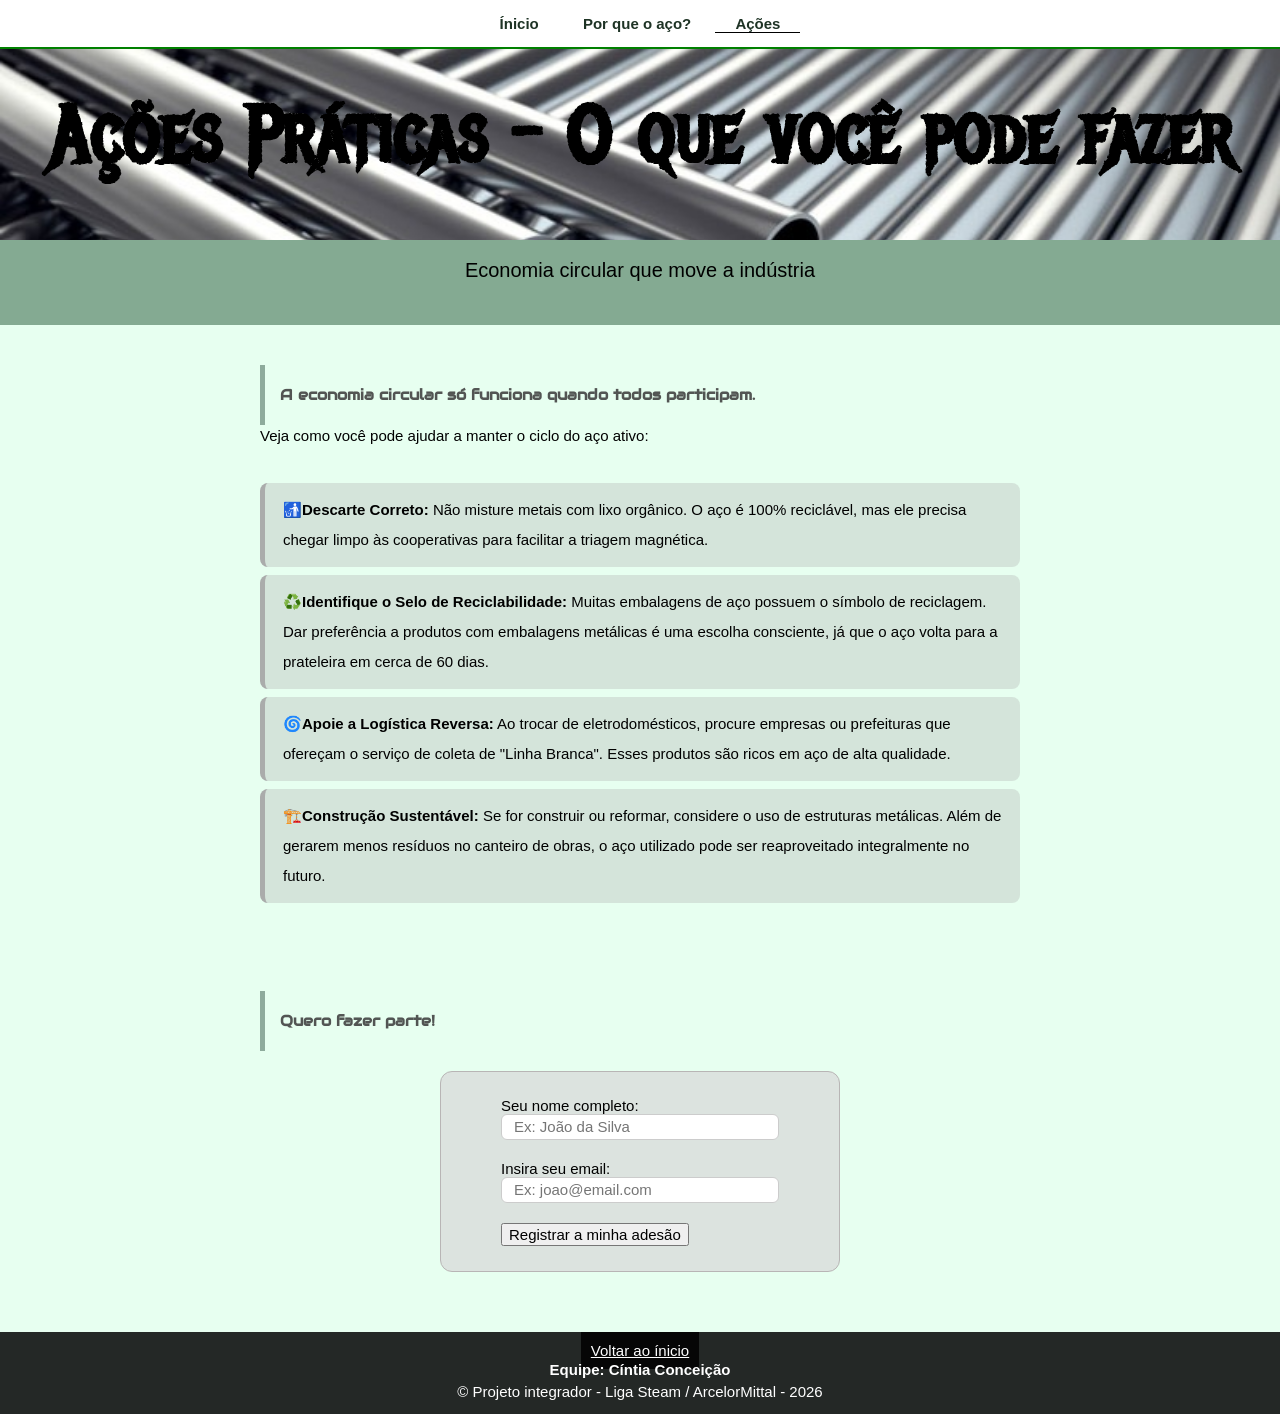
==== acoes.html @ e55227fb "Mudança local" ====
<!DOCTYPE html>
<html lang="pt-br">
<head>
    <meta charset="UTF-8">
    <meta name="viewport" content="width=device-width, initial-scale=1.0">
    <title>Aços e Sustentabilidade</title>
    <link rel="icon" type="image/png" href="./assets/img/logo.png">
    <link rel="stylesheet" href="./assets/css/style.css">
</head>
<body>
    <header>
        <nav class="menu-navegacao">
            <a href="./index.html">Ínicio</a>
            <a href="./porqueAco.html">Por que o aço?</a>
            <a href="./acoes.html" class="ativo">Ações</a>
        </nav>
        <div class="capa">
            <h1>Ações Práticas - O que você pode fazer</h1>
        </div>
        <p id="title">Economia circular que move a indústria</p>
    </header>

    <main>
        <section id="inicio">
            <h2>A economia circular só funciona quando todos participam.</h2>
            <p>Veja como você pode ajudar a manter o ciclo do aço ativo:</p>
            <div class="topicos" id="container-acoes">
                <ul>
                    <li><strong>🚮Descarte Correto:</strong> Não misture metais com lixo orgânico. O aço é 100% reciclável, mas ele precisa chegar limpo às cooperativas para facilitar a triagem magnética.</li>
                    <li><strong>♻️Identifique o Selo de Reciclabilidade:</strong> Muitas embalagens de aço possuem o símbolo de reciclagem. Dar preferência a produtos com embalagens metálicas é uma escolha consciente, já que o aço volta para a prateleira em cerca de 60 dias.</li>
                    <li><strong>🌀Apoie a Logística Reversa:</strong> Ao trocar de eletrodomésticos, procure empresas ou prefeituras que ofereçam o serviço de coleta de "Linha Branca". Esses produtos são ricos em aço de alta qualidade.</li>
                    <li><strong>🏗️Construção Sustentável:</strong> Se for construir ou reformar, considere o uso de estruturas metálicas. Além de gerarem menos resíduos no canteiro de obras, o aço utilizado pode ser reaproveitado integralmente no futuro.</li>
                </ul>
            </div>
        </section>

        <section>
            <div class="container-central">
                <h2>Quero fazer parte!</h2>
                <form class="forms" id="forms-adesao" action="">
                    <label for="nome">Seu nome completo:</label>
                    <input type="text" id="nome" name="nome" required placeholder="Ex: João da Silva">
                    
                    <label for="email">Insira seu email:</label>
                    <input type="text" id="email" name="email" required placeholder="Ex: joao@email.com">
                    
                    <button type="submit">Registrar a minha adesão</button>
                </form>
            </div>
        </section>
    </main>

    <footer class="rodape">
        <a href="#">Voltar ao ínicio</a>
        <p><strong>Equipe: Cíntia Conceição</strong></p>
        <p>&copy; Projeto integrador - Liga Steam / ArcelorMittal - 2026</p>
    </footer>
</body>
</html>
---- assets/css/style.css ----
@font-face {
    font-family: "Audiowide";
    src: url(../fonts/Audiowide/Audiowide-Regular.ttf) format("truetype");
    font-weight: normal;
}

@font-face {
    font-family: "MetalMania";
    src: url(../fonts/Metal_Mania/MetalMania-Regular.ttf) format("truetype");
    font-weight: normal;
}

* {
    margin: 0;
    box-sizing: border-box;
    font-size: 15px;
}

body {
    background-color: rgb(231, 255, 240);
    font-family: 'Segoe UI', Tahoma, Geneva, Verdana, sans-serif;
    display: flex;
    flex-direction: column;
    min-height: 100vh;
}

h1 {
    font-family: 'MetalMania';
    color: black;
    line-height: 1.7;
    -webkit-text-stroke: 0.01px white;
    font-size: 80px;
    margin: 0;
    padding-top: 30px;
    
}

.capa {
    width: 100%;
    height: 200px;
    background-image: url('../img/aco.jpg');
    background-repeat: no-repeat;
    background-size: cover;
    background-position: center;
}

#title {
    color: black;
    font-family: 'Segoe UI', Tahoma, Geneva, Verdana, sans-serif;
    font-size: 20px;
    padding-top: 15px;
}

header {
    background-color: rgba(71, 117, 87, 0.61);
    text-align: center;
    padding: 40px 0;

}

html {
    height: 100%;
}

main {
    flex: 1;
}

.menu-navegacao {
    background-color: white;
    padding: 15px;
    border-bottom: 2px solid green;
    position: fixed;
    top: 0;
    left: 0;
    width: 100vw;
    z-index: 100;
}

.menu-navegacao a {
    margin: 0;
    color:rgb(30, 51, 37);
    text-decoration: none;
    font-weight: bold;
    font-family: 'Segoe UI', Tahoma, Geneva, Verdana, sans-serif;
    transition: 0.9s;
    padding-left: 20px;
    padding-right: 20px;

}

.menu-navegacao a:hover, .ativo {
    border-bottom: 1px solid black;

}

section {
    padding: 40px 20px;
    max-width: 800px;
    margin: 0 auto;
}

#porque {
    background-color: white;
    max-width: 100%;
}

.container-central {
    max-width: 800px;
    margin: 0 auto;
}

h2 {
    font-family: 'Audiowide';
    color: rgb(82, 85, 83);
    line-height: 4;
    border-left: 5px solid rgba(117, 148, 132, 0.781);
    padding-left: 15px;
}

ul {
    list-style: none;
    padding: 0;
    margin-top: 15px;
}

li {
    background-color: rgba(170, 172, 171, 0.322);
    padding: 12px 18px;
    margin-bottom: 8px;
    border-radius: 8px;
    border-left: 5px solid rgb(170, 172, 171);
}

p {
   line-height: 1.5;
}

#inicio, #tipos, #porque, #vermais {
    padding: 40px 20px;
    max-width: 800px;
    margin: 0 auto;
}

.topicos {
    padding-top: 20px;
    line-height: 2;
}

footer, .rodape a{
    background-color: rgba(0, 0, 0, 0.842);
    color: white;
    padding-inline: 10px 10px;
    text-align: center;
    padding: 10px;
    cursor: default;
}

.botao {
    display: inline-block;
    background-color:rgb(154, 156, 155);
    color: black;
    padding: 15px 20px;
    border-radius: 30px;
    text-decoration: none;
    font-weight: bold;
    margin: 15px 0;
}

.topicos {
    display: grid;
}

.forms {
    max-width: 400px;
    margin: 20px auto;
    padding: 25px 60px;
    background-color: rgba(216, 216, 216, 0.719);
    border-radius: 12px;
    border: 1px solid #b8b5b5;
}

.forms input {
    width: 100%;
    padding: 12px;
    margin-bottom: 20px;
    border: 1px solid #ccc;
    border-radius: 6px;
    height: 15px;
}
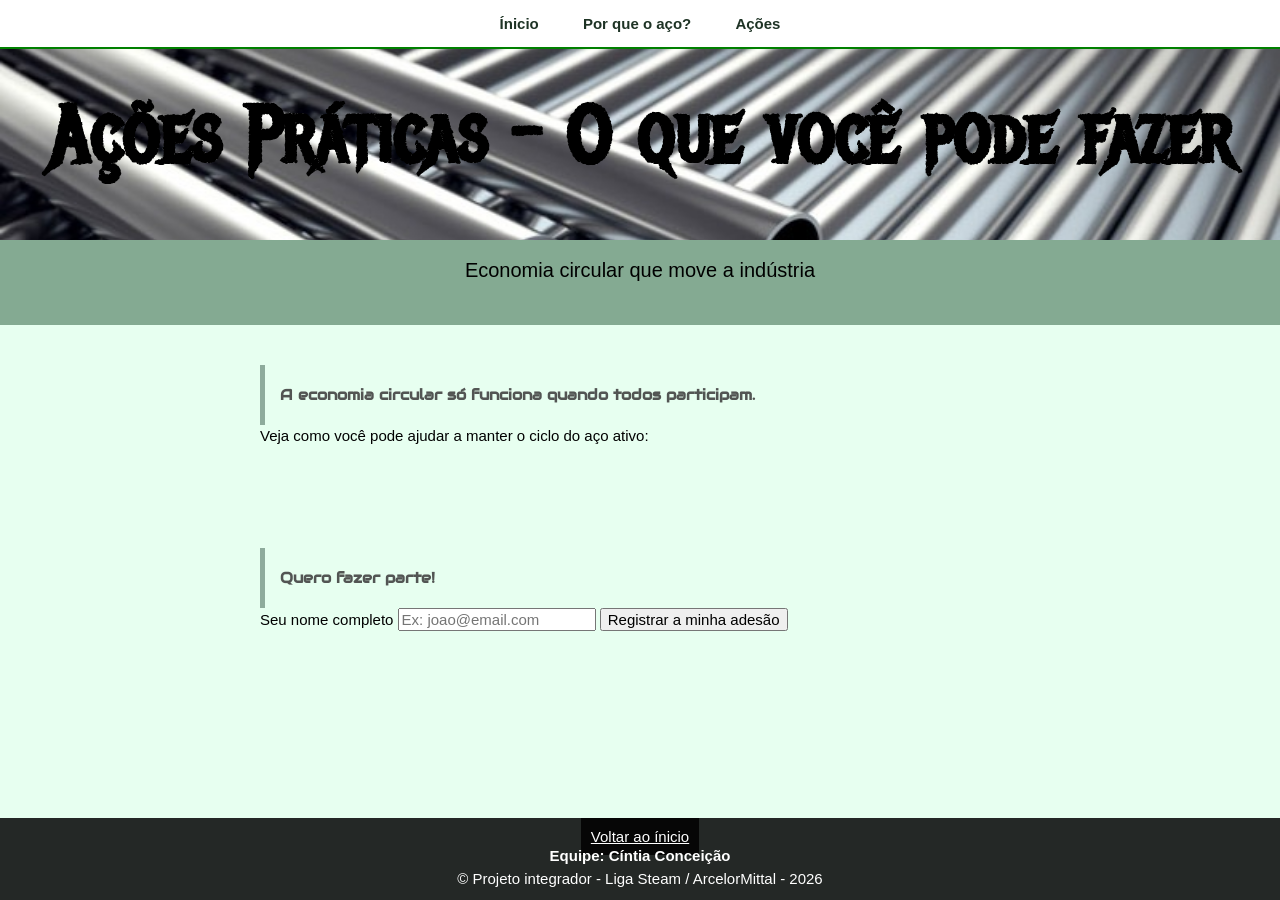
==== commit 3c4704e7: "atualizaçao" ====
--- a/acoes.html
+++ b/acoes.html
@@ -6,13 +6,14 @@
     <title>Aços e Sustentabilidade</title>
     <link rel="icon" type="image/png" href="./assets/img/logo.png">
     <link rel="stylesheet" href="./assets/css/style.css">
+    <script src="./assets/js/script.js" defer></script>
 </head>
 <body>
     <header>
         <nav class="menu-navegacao">
             <a href="./index.html">Ínicio</a>
             <a href="./porqueAco.html">Por que o aço?</a>
-            <a href="./acoes.html" class="ativo">Ações</a>
+            <a href="./acoes.html">Ações</a>
         </nav>
         <div class="capa">
             <h1>Ações Práticas - O que você pode fazer</h1>
@@ -21,29 +22,25 @@
     </header>
 
     <main>
-        <section id="inicio">
+        <section>
             <h2>A economia circular só funciona quando todos participam.</h2>
             <p>Veja como você pode ajudar a manter o ciclo do aço ativo:</p>
-            <div class="topicos" id="container-acoes">
-                <ul>
+            <div class="topicos">
+                <!-- <ul>
                     <li><strong>🚮Descarte Correto:</strong> Não misture metais com lixo orgânico. O aço é 100% reciclável, mas ele precisa chegar limpo às cooperativas para facilitar a triagem magnética.</li>
                     <li><strong>♻️Identifique o Selo de Reciclabilidade:</strong> Muitas embalagens de aço possuem o símbolo de reciclagem. Dar preferência a produtos com embalagens metálicas é uma escolha consciente, já que o aço volta para a prateleira em cerca de 60 dias.</li>
                     <li><strong>🌀Apoie a Logística Reversa:</strong> Ao trocar de eletrodomésticos, procure empresas ou prefeituras que ofereçam o serviço de coleta de "Linha Branca". Esses produtos são ricos em aço de alta qualidade.</li>
                     <li><strong>🏗️Construção Sustentável:</strong> Se for construir ou reformar, considere o uso de estruturas metálicas. Além de gerarem menos resíduos no canteiro de obras, o aço utilizado pode ser reaproveitado integralmente no futuro.</li>
-                </ul>
+                </ul> -->
             </div>
         </section>
 
         <section>
-            <div class="container-central">
+            <div>
                 <h2>Quero fazer parte!</h2>
-                <form class="forms" id="forms-adesao" action="">
-                    <label for="nome">Seu nome completo:</label>
-                    <input type="text" id="nome" name="nome" required placeholder="Ex: João da Silva">
-                    
-                    <label for="email">Insira seu email:</label>
-                    <input type="text" id="email" name="email" required placeholder="Ex: joao@email.com">
-                    
+                <form action="">
+                    <label for="nome">Seu nome completo</label>
+                    <input type="text" id="nome" name="nome" required placeholder="Ex: joao@email.com">
                     <button type="submit">Registrar a minha adesão</button>
                 </form>
             </div>
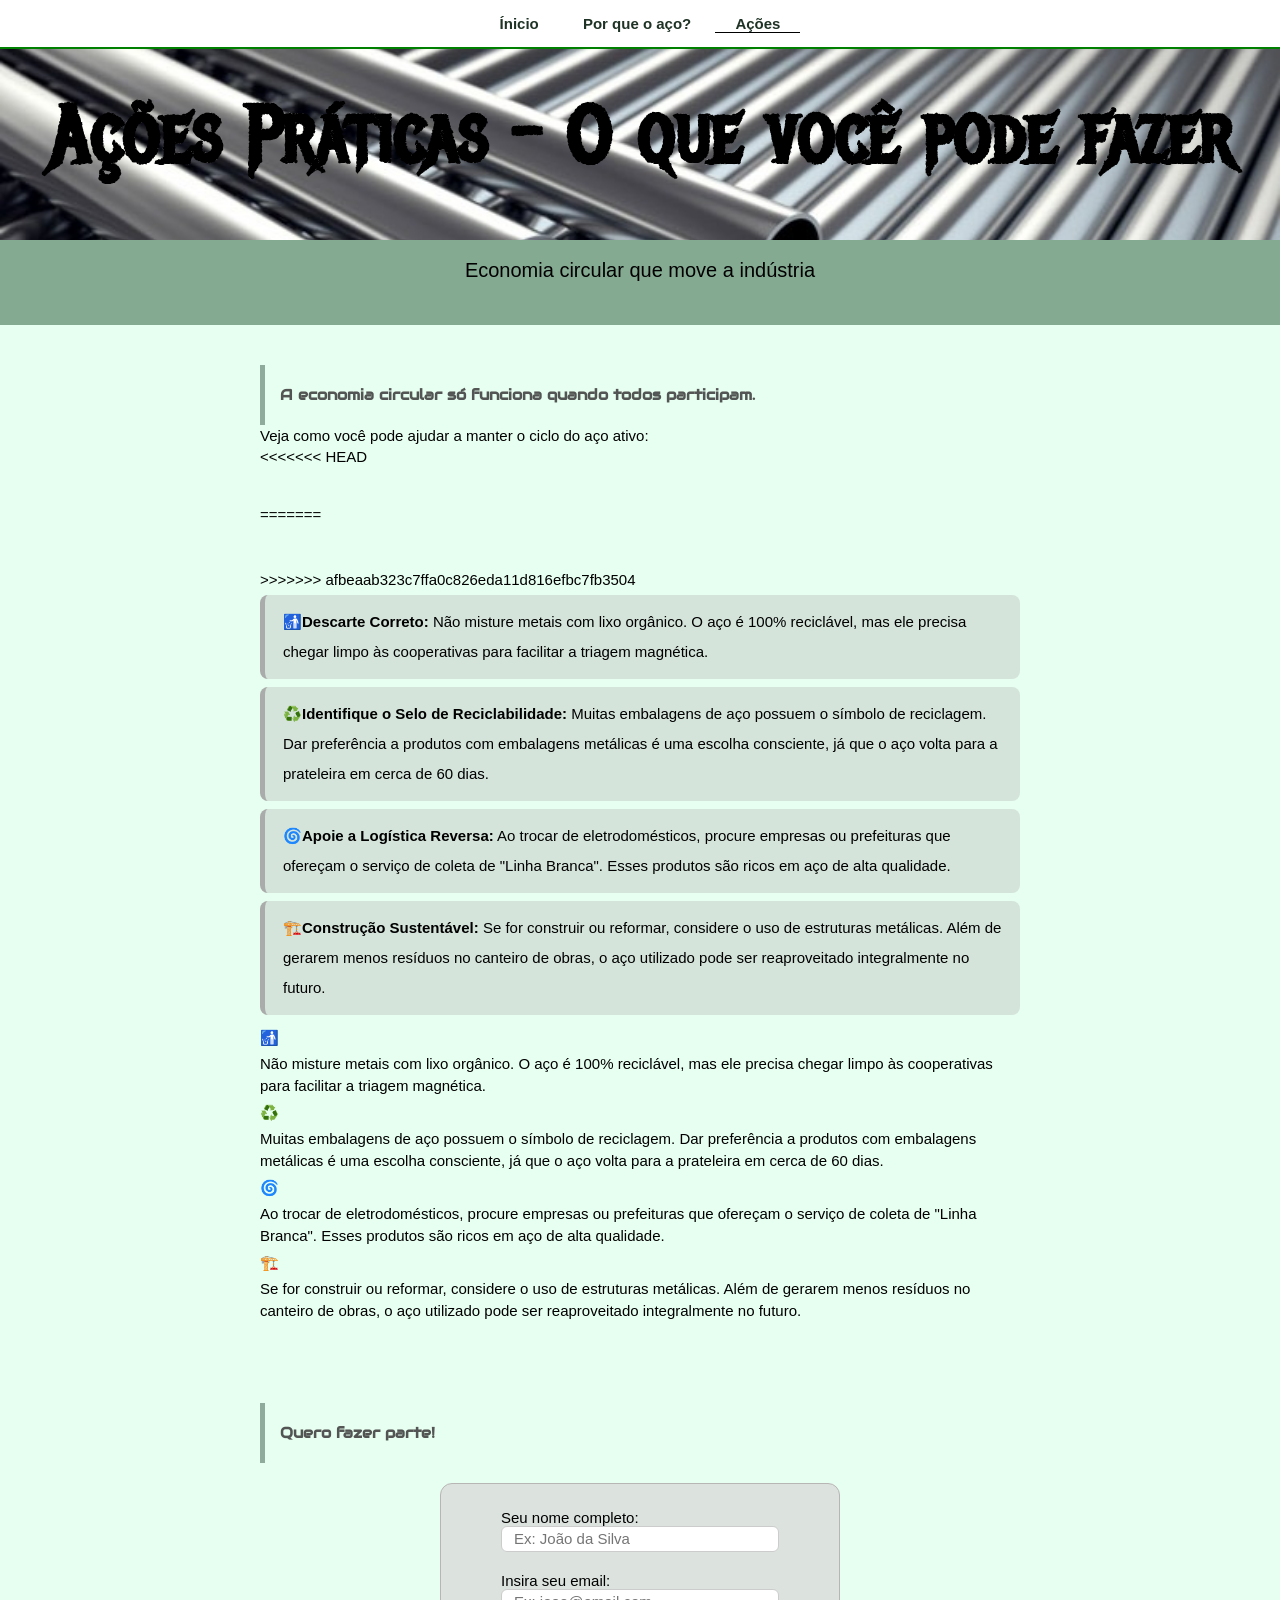
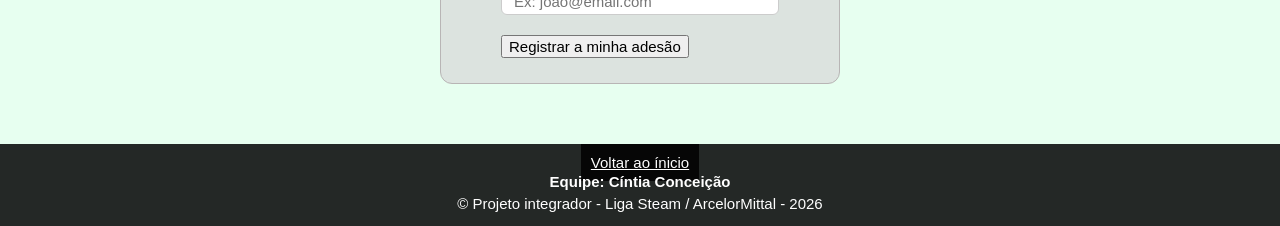
==== commit 3e2344ee: "correção merge" ====
--- a/acoes.html
+++ b/acoes.html
@@ -13,7 +13,7 @@
         <nav class="menu-navegacao">
             <a href="./index.html">Ínicio</a>
             <a href="./porqueAco.html">Por que o aço?</a>
-            <a href="./acoes.html">Ações</a>
+            <a href="./acoes.html" class="ativo">Ações</a>
         </nav>
         <div class="capa">
             <h1>Ações Práticas - O que você pode fazer</h1>
@@ -22,25 +22,34 @@
     </header>
 
     <main>
-        <section>
+        <section id="inicio">
             <h2>A economia circular só funciona quando todos participam.</h2>
             <p>Veja como você pode ajudar a manter o ciclo do aço ativo:</p>
+<<<<<<< HEAD
             <div class="topicos">
-                <!-- <ul>
+                <ul>
+=======
+            <div class="topicos" id="container-acoes">
+                <ul>
+>>>>>>> afbeaab323c7ffa0c826eda11d816efbc7fb3504
                     <li><strong>🚮Descarte Correto:</strong> Não misture metais com lixo orgânico. O aço é 100% reciclável, mas ele precisa chegar limpo às cooperativas para facilitar a triagem magnética.</li>
                     <li><strong>♻️Identifique o Selo de Reciclabilidade:</strong> Muitas embalagens de aço possuem o símbolo de reciclagem. Dar preferência a produtos com embalagens metálicas é uma escolha consciente, já que o aço volta para a prateleira em cerca de 60 dias.</li>
                     <li><strong>🌀Apoie a Logística Reversa:</strong> Ao trocar de eletrodomésticos, procure empresas ou prefeituras que ofereçam o serviço de coleta de "Linha Branca". Esses produtos são ricos em aço de alta qualidade.</li>
                     <li><strong>🏗️Construção Sustentável:</strong> Se for construir ou reformar, considere o uso de estruturas metálicas. Além de gerarem menos resíduos no canteiro de obras, o aço utilizado pode ser reaproveitado integralmente no futuro.</li>
-                </ul> -->
+                </ul>
             </div>
         </section>
 
         <section>
-            <div>
+            <div class="container-central">
                 <h2>Quero fazer parte!</h2>
-                <form action="">
-                    <label for="nome">Seu nome completo</label>
-                    <input type="text" id="nome" name="nome" required placeholder="Ex: joao@email.com">
+                <form class="forms" id="forms-adesao" action="">
+                    <label for="nome">Seu nome completo:</label>
+                    <input type="text" id="nome" name="nome" required placeholder="Ex: João da Silva">
+                    
+                    <label for="email">Insira seu email:</label>
+                    <input type="text" id="email" name="email" required placeholder="Ex: joao@email.com">
+                    
                     <button type="submit">Registrar a minha adesão</button>
                 </form>
             </div>
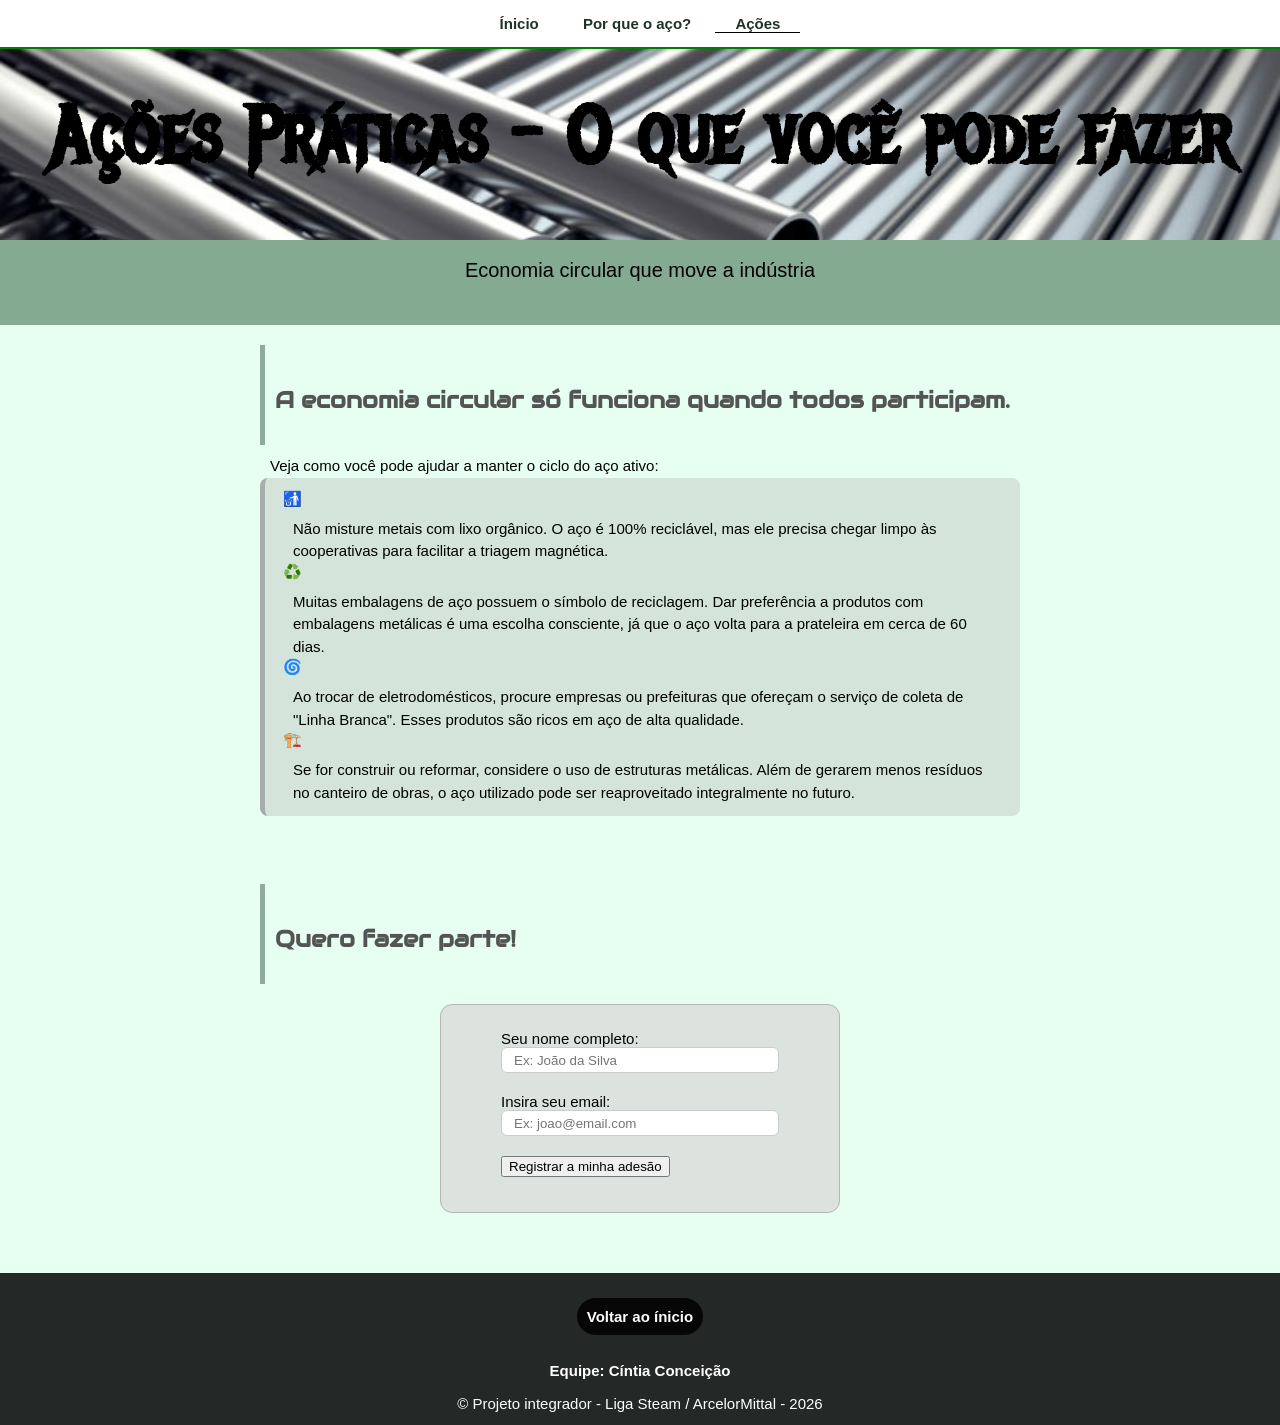
==== commit d5444c02: "style: estilizandopagina açoes" ====
--- a/acoes.html
+++ b/acoes.html
@@ -25,25 +25,15 @@
         <section id="inicio">
             <h2>A economia circular só funciona quando todos participam.</h2>
             <p>Veja como você pode ajudar a manter o ciclo do aço ativo:</p>
-<<<<<<< HEAD
-            <div class="topicos">
-                <ul>
-=======
-            <div class="topicos" id="container-acoes">
-                <ul>
->>>>>>> afbeaab323c7ffa0c826eda11d816efbc7fb3504
-                    <li><strong>🚮Descarte Correto:</strong> Não misture metais com lixo orgânico. O aço é 100% reciclável, mas ele precisa chegar limpo às cooperativas para facilitar a triagem magnética.</li>
-                    <li><strong>♻️Identifique o Selo de Reciclabilidade:</strong> Muitas embalagens de aço possuem o símbolo de reciclagem. Dar preferência a produtos com embalagens metálicas é uma escolha consciente, já que o aço volta para a prateleira em cerca de 60 dias.</li>
-                    <li><strong>🌀Apoie a Logística Reversa:</strong> Ao trocar de eletrodomésticos, procure empresas ou prefeituras que ofereçam o serviço de coleta de "Linha Branca". Esses produtos são ricos em aço de alta qualidade.</li>
-                    <li><strong>🏗️Construção Sustentável:</strong> Se for construir ou reformar, considere o uso de estruturas metálicas. Além de gerarem menos resíduos no canteiro de obras, o aço utilizado pode ser reaproveitado integralmente no futuro.</li>
-                </ul>
+
+            <div id="container-acoes">
             </div>
         </section>
 
         <section>
             <div class="container-central">
                 <h2>Quero fazer parte!</h2>
-                <form class="forms" id="forms-adesao" action="">
+                <form class="forms" id="forms-adesao" action="" novalidate>
                     <label for="nome">Seu nome completo:</label>
                     <input type="text" id="nome" name="nome" required placeholder="Ex: João da Silva">
                     
@@ -51,13 +41,14 @@
                     <input type="text" id="email" name="email" required placeholder="Ex: joao@email.com">
                     
                     <button type="submit">Registrar a minha adesão</button>
+                    <p class="mesnsagem-retorno" id="mensagem-retorno"></p>
                 </form>
             </div>
         </section>
     </main>
 
     <footer class="rodape">
-        <a href="#">Voltar ao ínicio</a>
+        <a href="#" class="botao">Voltar ao ínicio</a>
         <p><strong>Equipe: Cíntia Conceição</strong></p>
         <p>&copy; Projeto integrador - Liga Steam / ArcelorMittal - 2026</p>
     </footer>
--- a/assets/css/style.css
+++ b/assets/css/style.css
@@ -13,7 +13,6 @@
 * {
     margin: 0;
     box-sizing: border-box;
-    font-size: 15px;
 }
 
 body {
@@ -22,6 +21,7 @@
     display: flex;
     flex-direction: column;
     min-height: 100vh;
+    font-size: 15px;
 }
 
 h1 {
@@ -86,6 +86,7 @@
     transition: 0.9s;
     padding-left: 20px;
     padding-right: 20px;
+    font-size: (1.2rem, 4vw, 3rem);
 
 }
 
@@ -116,6 +117,8 @@
     line-height: 4;
     border-left: 5px solid rgba(117, 148, 132, 0.781);
     padding-left: 15px;
+    padding-top: 10px;
+    padding-inline: 10px;
 }
 
 ul {
@@ -134,10 +137,12 @@
 
 p {
    line-height: 1.5;
+   padding-top: 10px;
+   padding-inline: 10px;
 }
 
 #inicio, #tipos, #porque, #vermais {
-    padding: 40px 20px;
+    padding: 20px 20px;
     max-width: 800px;
     margin: 0 auto;
 }
@@ -187,4 +192,12 @@
     border: 1px solid #ccc;
     border-radius: 6px;
     height: 15px;
+}
+
+#container-acoes {
+    background-color: rgba(170, 172, 171, 0.322);
+    padding: 12px 18px;
+    margin-bottom: 8px;
+    border-radius: 8px;
+    border-left: 5px solid rgb(170, 172, 171);
 }
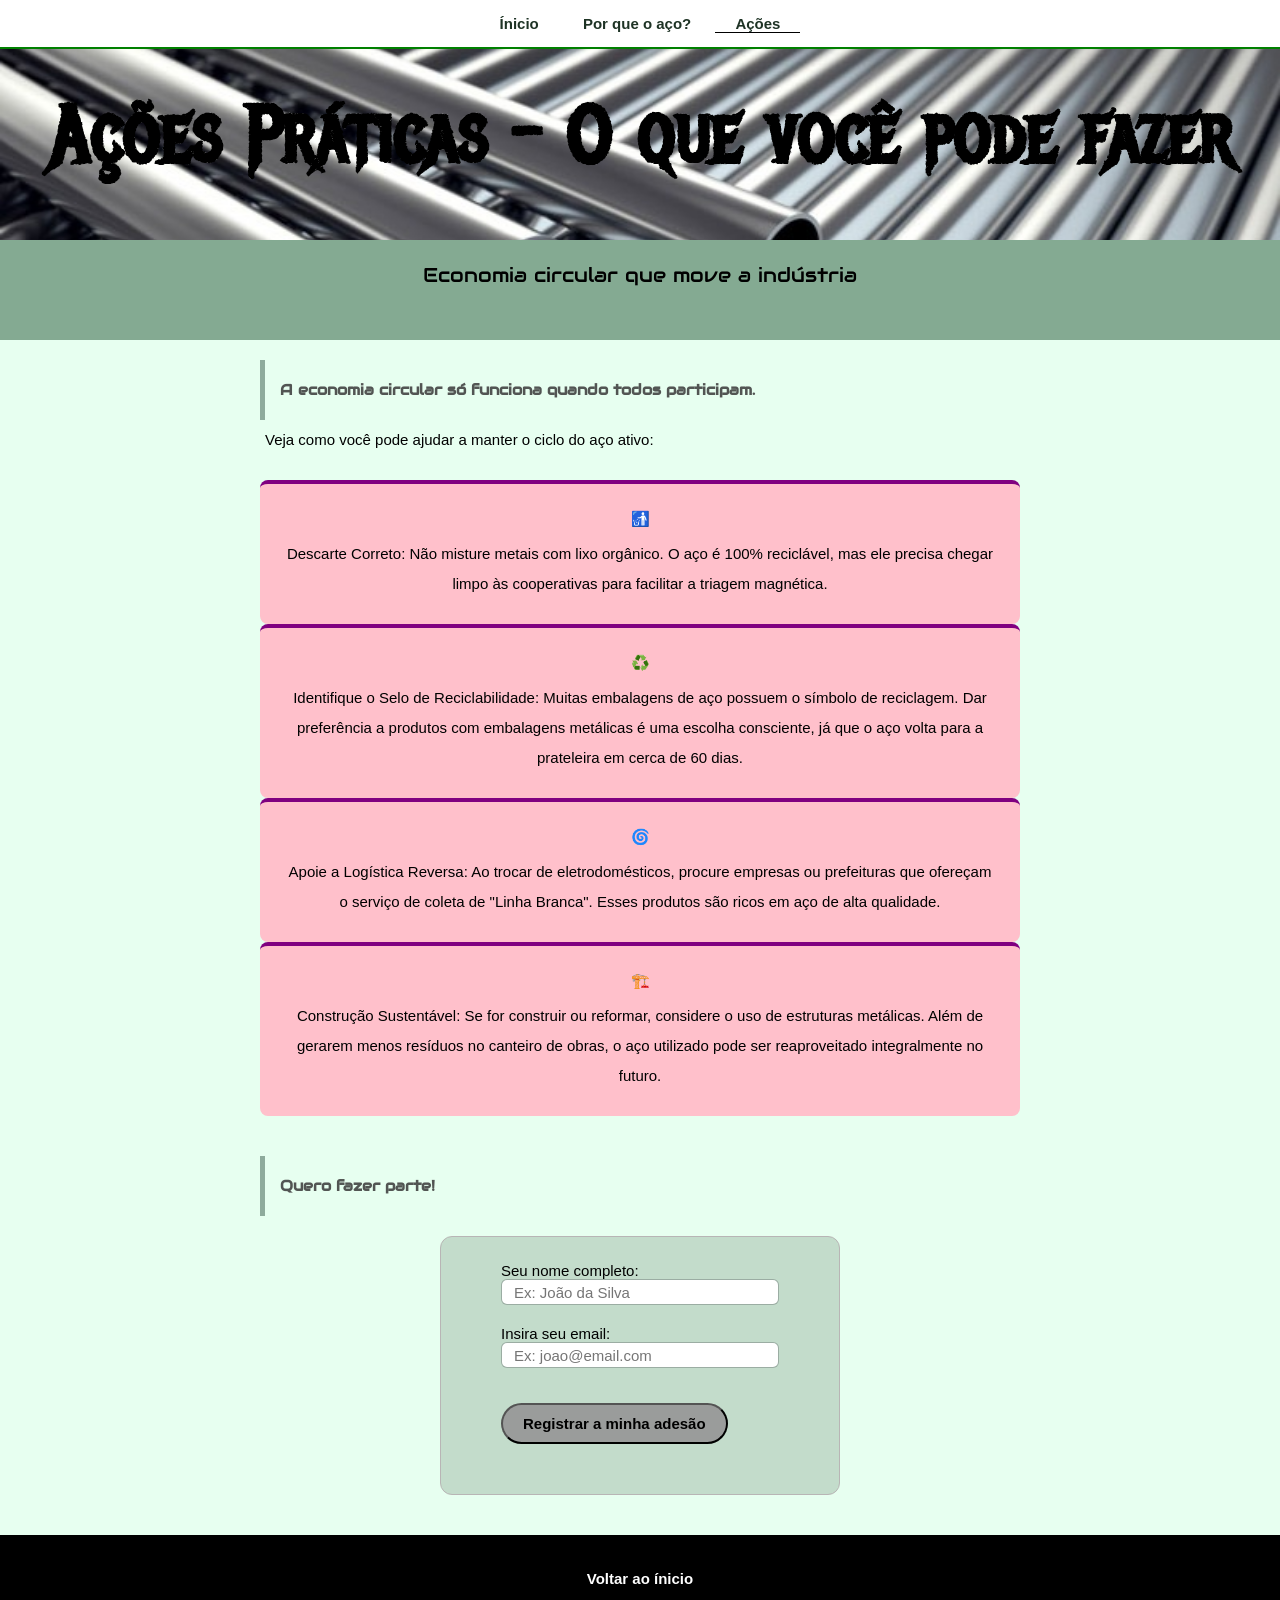
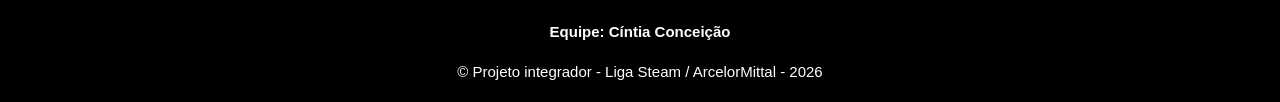
==== commit 19ba6305: "style: pages" ====
--- a/acoes.html
+++ b/acoes.html
@@ -22,26 +22,25 @@
     </header>
 
     <main>
-        <section id="inicio">
+        <section>
             <h2>A economia circular só funciona quando todos participam.</h2>
             <p>Veja como você pode ajudar a manter o ciclo do aço ativo:</p>
-
-            <div id="container-acoes">
+            <div class="topicos" id="container-acoes">
             </div>
         </section>
 
         <section>
             <div class="container-central">
                 <h2>Quero fazer parte!</h2>
-                <form class="forms" id="forms-adesao" action="" novalidate>
+                <form class="formulario" id="formulario-adesao" action="" novalidate>
                     <label for="nome">Seu nome completo:</label>
                     <input type="text" id="nome" name="nome" required placeholder="Ex: João da Silva">
                     
                     <label for="email">Insira seu email:</label>
                     <input type="text" id="email" name="email" required placeholder="Ex: joao@email.com">
                     
-                    <button type="submit">Registrar a minha adesão</button>
-                    <p class="mesnsagem-retorno" id="mensagem-retorno"></p>
+                    <button type="submit" class="botao">Registrar a minha adesão</button>
+                    <p class="mensagem-retorno" id="mensagem-retorno"></p>
                 </form>
             </div>
         </section>
--- a/assets/css/style.css
+++ b/assets/css/style.css
@@ -13,6 +13,7 @@
 * {
     margin: 0;
     box-sizing: border-box;
+    font-size: 15px;
 }
 
 body {
@@ -21,7 +22,6 @@
     display: flex;
     flex-direction: column;
     min-height: 100vh;
-    font-size: 15px;
 }
 
 h1 {
@@ -46,7 +46,7 @@
 
 #title {
     color: black;
-    font-family: 'Segoe UI', Tahoma, Geneva, Verdana, sans-serif;
+    font-family: 'Audiowide';
     font-size: 20px;
     padding-top: 15px;
 }
@@ -86,7 +86,6 @@
     transition: 0.9s;
     padding-left: 20px;
     padding-right: 20px;
-    font-size: (1.2rem, 4vw, 3rem);
 
 }
 
@@ -96,14 +95,14 @@
 }
 
 section {
-    padding: 40px 20px;
+    padding: 20px 20px;
     max-width: 800px;
     margin: 0 auto;
 }
 
-#porque {
+.blocoBranco {
     background-color: white;
-    max-width: 100%;
+    /* max-width: 100%; */
 }
 
 .container-central {
@@ -117,14 +116,13 @@
     line-height: 4;
     border-left: 5px solid rgba(117, 148, 132, 0.781);
     padding-left: 15px;
-    padding-top: 10px;
-    padding-inline: 10px;
 }
 
 ul {
     list-style: none;
-    padding: 0;
+    padding: 5px;
     margin-top: 15px;
+    
 }
 
 li {
@@ -136,24 +134,24 @@
 }
 
 p {
-   line-height: 1.5;
-   padding-top: 10px;
-   padding-inline: 10px;
-}
-
-#inicio, #tipos, #porque, #vermais {
+   line-height: 2;
+   padding: 5px;
+}
+
+/* #inicio, #tipos, #porque, #vermais {
     padding: 20px 20px;
     max-width: 800px;
     margin: 0 auto;
-}
+} */
 
 .topicos {
     padding-top: 20px;
     line-height: 2;
+    display: grid;
 }
 
 footer, .rodape a{
-    background-color: rgba(0, 0, 0, 0.842);
+    background-color: rgb(0, 0, 0);
     color: white;
     padding-inline: 10px 10px;
     text-align: center;
@@ -165,39 +163,40 @@
     display: inline-block;
     background-color:rgb(154, 156, 155);
     color: black;
-    padding: 15px 20px;
+    padding: 10px 20px;
     border-radius: 30px;
     text-decoration: none;
     font-weight: bold;
     margin: 15px 0;
 }
 
-.topicos {
-    display: grid;
-}
-
-.forms {
+.formulario {
     max-width: 400px;
     margin: 20px auto;
     padding: 25px 60px;
-    background-color: rgba(216, 216, 216, 0.719);
+    background-color: rgba(126, 156, 133, 0.349);
     border-radius: 12px;
     border: 1px solid #b8b5b5;
 }
 
-.forms input {
+.formulario input {
     width: 100%;
     padding: 12px;
     margin-bottom: 20px;
-    border: 1px solid #ccc;
+    border: 1px solid #81978bc9;
     border-radius: 6px;
     height: 15px;
 }
 
-#container-acoes {
-    background-color: rgba(170, 172, 171, 0.322);
-    padding: 12px 18px;
-    margin-bottom: 8px;
+.acao-item {
+    background-color: pink;
+    padding: 20px;
     border-radius: 8px;
-    border-left: 5px solid rgb(170, 172, 171);
+    border-top: 4px solid purple;
+    text-align: center;
+    transform: 0.9s;
+}
+
+.acao-item:hover {
+    transform: translateY(-5px);
 }
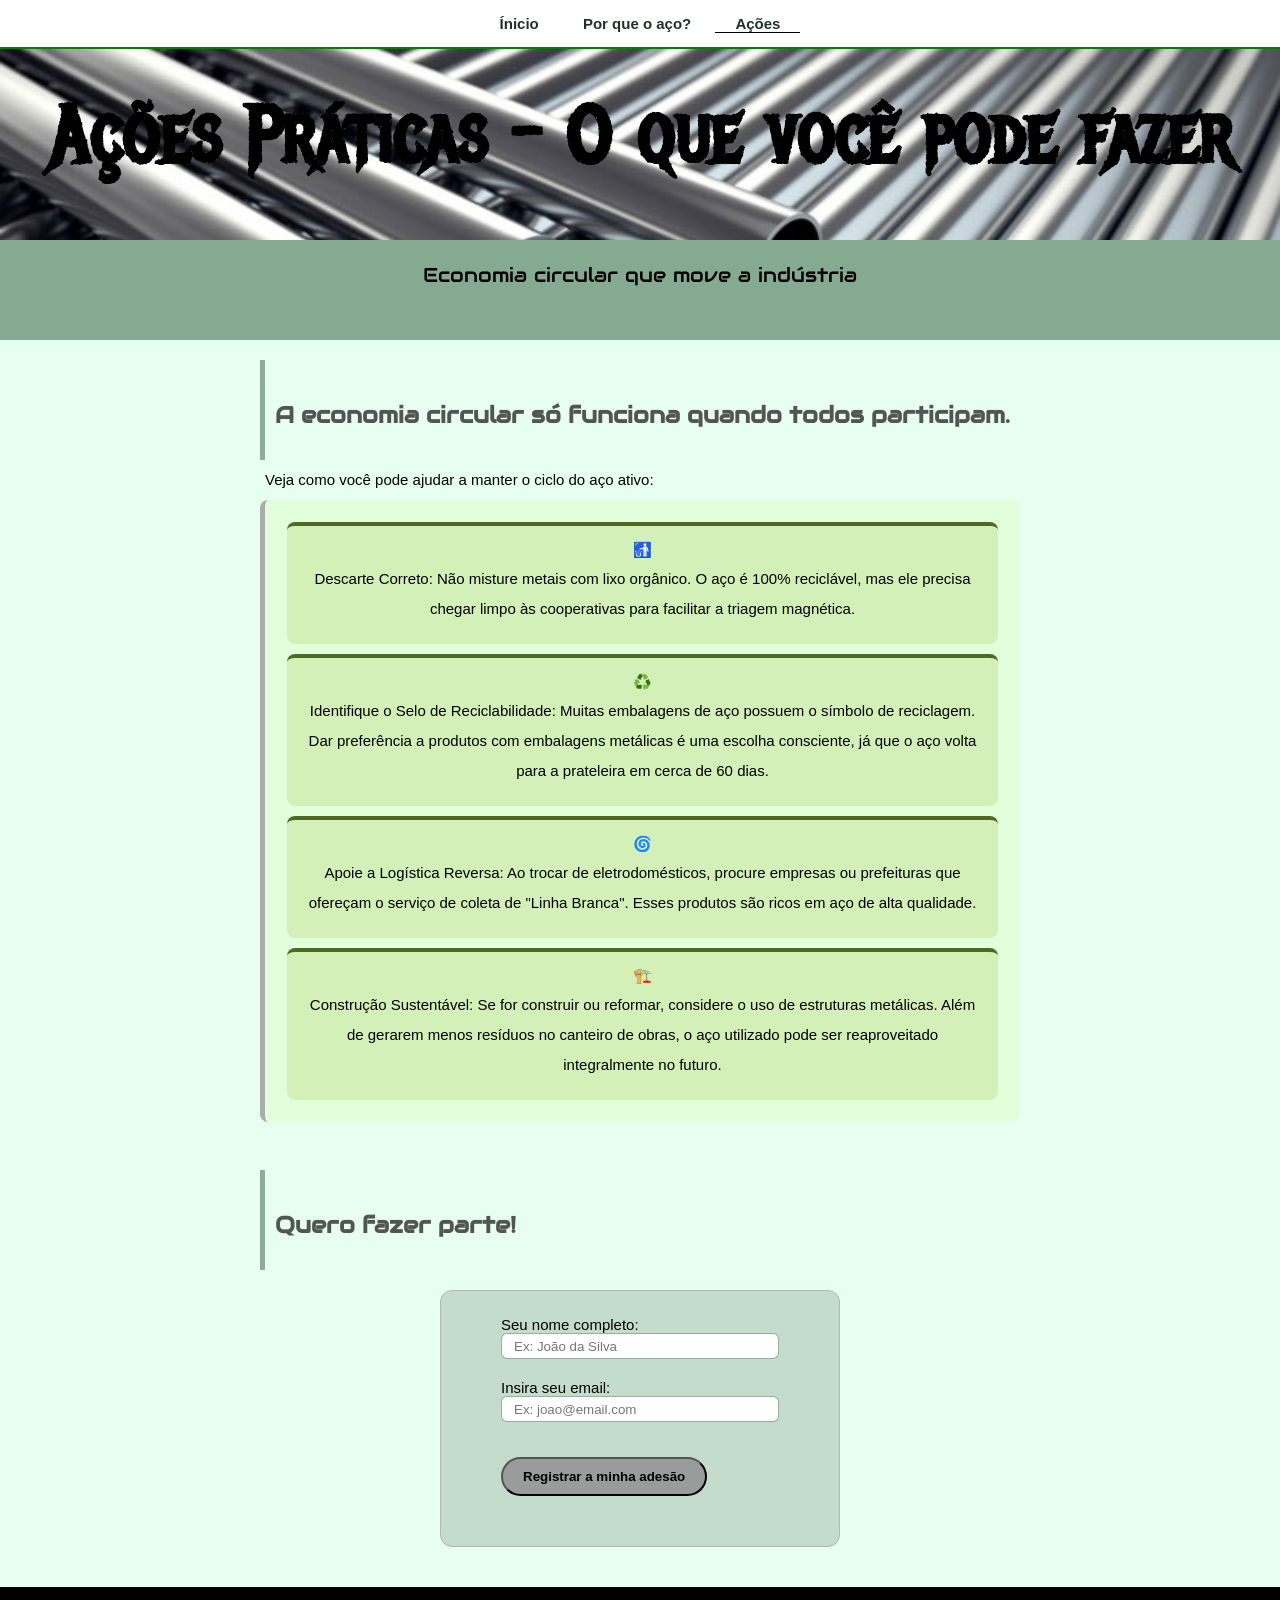
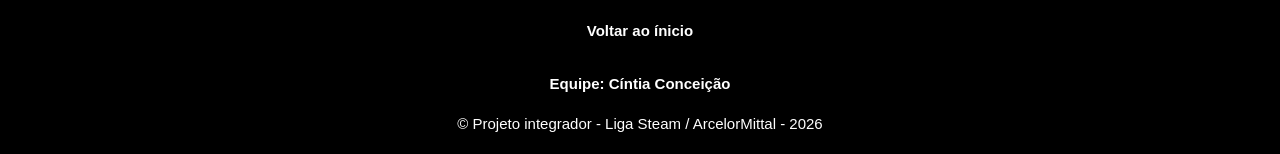
==== commit 304b6df8: "fix: resolver conflitos merge" ====
--- a/acoes.html
+++ b/acoes.html
@@ -25,22 +25,25 @@
         <section>
             <h2>A economia circular só funciona quando todos participam.</h2>
             <p>Veja como você pode ajudar a manter o ciclo do aço ativo:</p>
-            <div class="topicos" id="container-acoes">
+
+            <div id="container-acoes">
             </div>
         </section>
 
         <section>
             <div class="container-central">
                 <h2>Quero fazer parte!</h2>
-                <form class="formulario" id="formulario-adesao" action="" novalidate>
+                <form class="forms" id="forms-adesao" action="" novalidate>
+
                     <label for="nome">Seu nome completo:</label>
                     <input type="text" id="nome" name="nome" required placeholder="Ex: João da Silva">
                     
                     <label for="email">Insira seu email:</label>
                     <input type="text" id="email" name="email" required placeholder="Ex: joao@email.com">
-                    
+
                     <button type="submit" class="botao">Registrar a minha adesão</button>
-                    <p class="mensagem-retorno" id="mensagem-retorno"></p>
+                    <p class="mesnsagem-retorno" id="mensagem-retorno"></p>
+
                 </form>
             </div>
         </section>
--- a/assets/css/style.css
+++ b/assets/css/style.css
@@ -13,7 +13,6 @@
 * {
     margin: 0;
     box-sizing: border-box;
-    font-size: 15px;
 }
 
 body {
@@ -22,6 +21,7 @@
     display: flex;
     flex-direction: column;
     min-height: 100vh;
+    font-size: 15px;
 }
 
 h1 {
@@ -75,6 +75,7 @@
     left: 0;
     width: 100vw;
     z-index: 100;
+    opacity: 1;
 }
 
 .menu-navegacao a {
@@ -86,7 +87,7 @@
     transition: 0.9s;
     padding-left: 20px;
     padding-right: 20px;
-
+    font-size: (1.2rem, 4vw, 3rem);
 }
 
 .menu-navegacao a:hover, .ativo {
@@ -102,7 +103,7 @@
 
 .blocoBranco {
     background-color: white;
-    /* max-width: 100%; */
+    max-width: 100%;
 }
 
 .container-central {
@@ -116,6 +117,8 @@
     line-height: 4;
     border-left: 5px solid rgba(117, 148, 132, 0.781);
     padding-left: 15px;
+    padding-top: 10px;
+    padding-inline: 10px;
 }
 
 ul {
@@ -138,11 +141,11 @@
    padding: 5px;
 }
 
-/* #inicio, #tipos, #porque, #vermais {
+#inicio, #tipos, #porque, #vermais {
     padding: 20px 20px;
     max-width: 800px;
     margin: 0 auto;
-} */
+}
 
 .topicos {
     padding-top: 20px;
@@ -170,7 +173,7 @@
     margin: 15px 0;
 }
 
-.formulario {
+.forms {
     max-width: 400px;
     margin: 20px auto;
     padding: 25px 60px;
@@ -179,7 +182,7 @@
     border: 1px solid #b8b5b5;
 }
 
-.formulario input {
+.forms input {
     width: 100%;
     padding: 12px;
     margin-bottom: 20px;
@@ -189,14 +192,24 @@
 }
 
 .acao-item {
-    background-color: pink;
-    padding: 20px;
+    background-color: rgba(146, 177, 36, 0.192);
+    padding: 15px;
     border-radius: 8px;
-    border-top: 4px solid purple;
+    border-top: 4px solid rgb(80, 105, 32);
     text-align: center;
     transform: 0.9s;
+    margin: 10px;
 }
 
 .acao-item:hover {
     transform: translateY(-5px);
+}
+
+#container-acoes {
+    background-color: rgba(195, 252, 89, 0.13);;
+    padding: 12px;
+    margin-bottom: 8px;
+    border-radius: 8px;
+    border-left: 5px solid rgb(170, 172, 171);
+    max-width: 100%;
 }
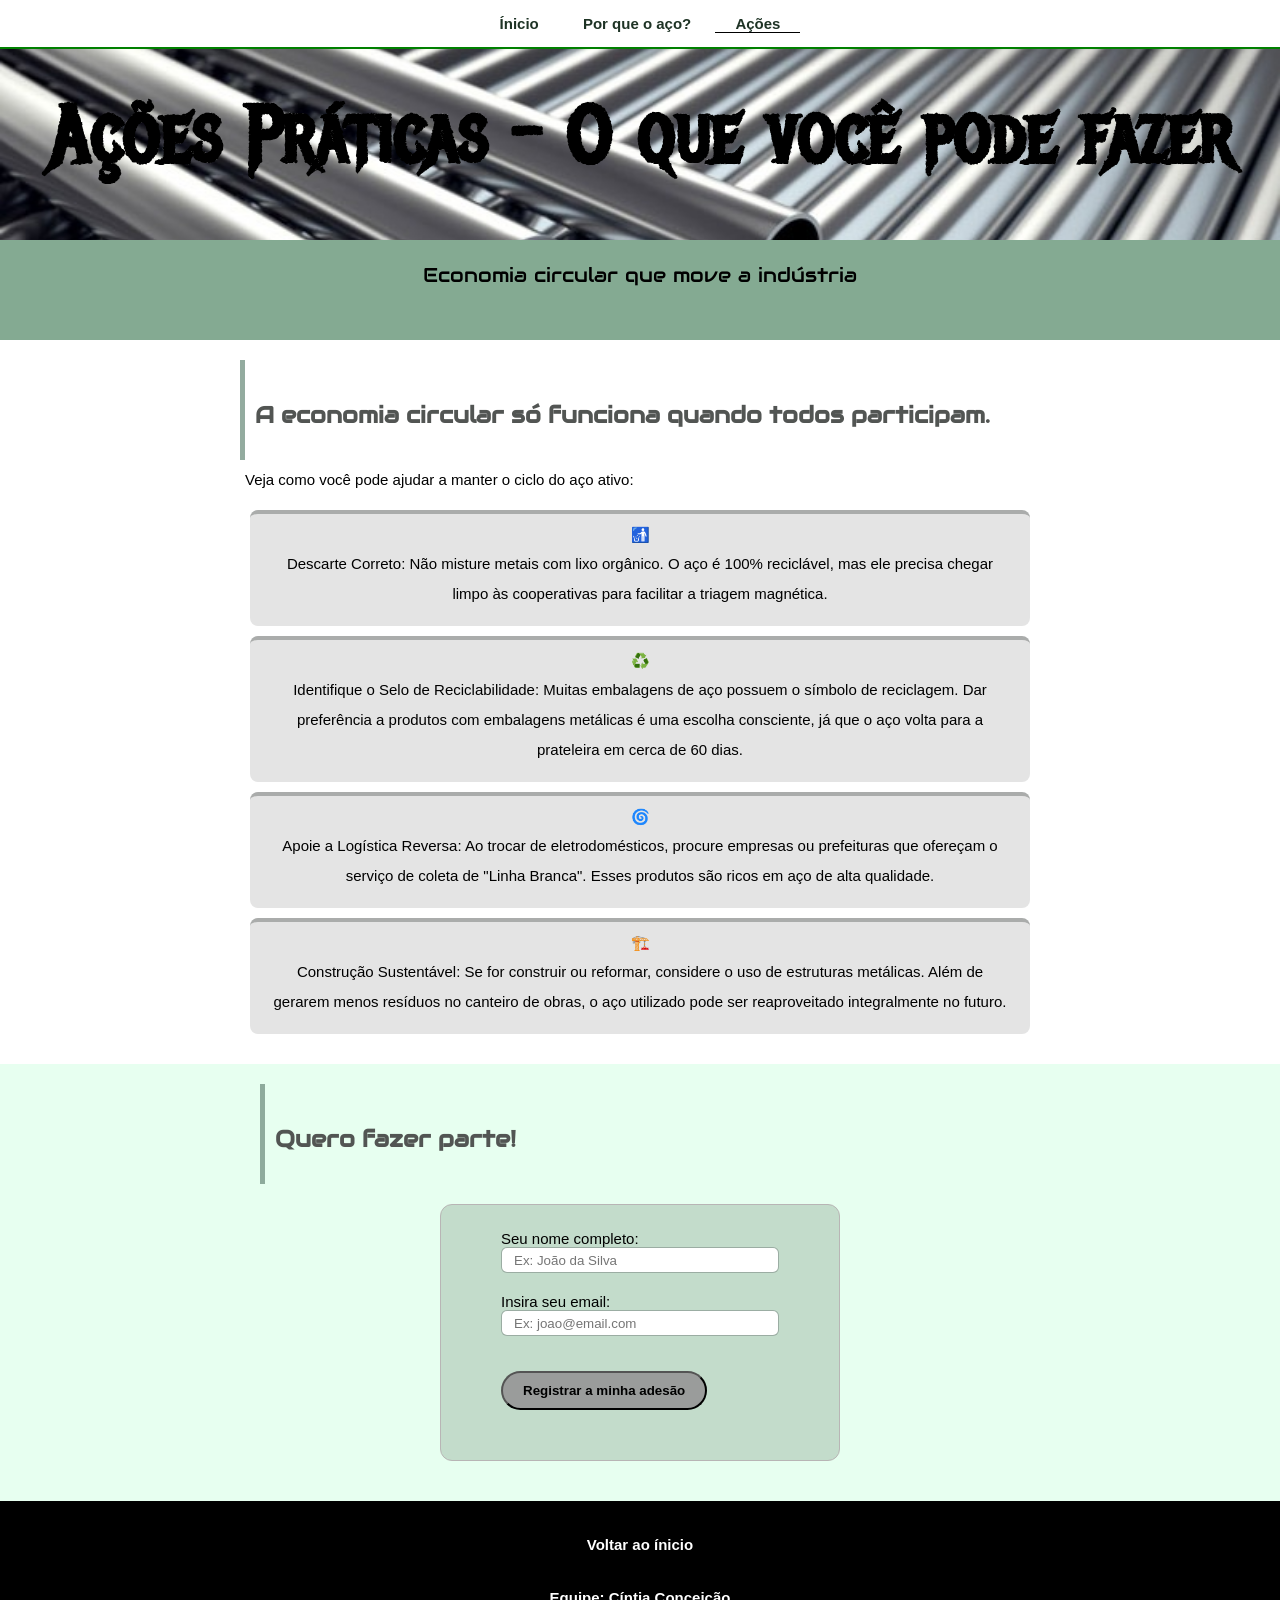
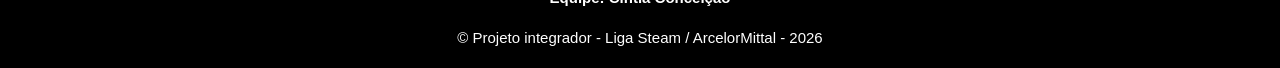
==== commit 92024c44: "versão 1" ====
--- a/acoes.html
+++ b/acoes.html
@@ -22,11 +22,12 @@
     </header>
 
     <main>
-        <section>
-            <h2>A economia circular só funciona quando todos participam.</h2>
-            <p>Veja como você pode ajudar a manter o ciclo do aço ativo:</p>
-
-            <div id="container-acoes">
+        <section class="blocoBranco">
+            <div class="container-central">
+                <h2>A economia circular só funciona quando todos participam.</h2>
+                <p>Veja como você pode ajudar a manter o ciclo do aço ativo:</p>
+                <div id="container-acoes">
+                </div>
             </div>
         </section>
 
--- a/assets/css/style.css
+++ b/assets/css/style.css
@@ -121,19 +121,24 @@
     padding-inline: 10px;
 }
 
+h3 {
+    padding: 15px;
+}
+
 ul {
     list-style: none;
     padding: 5px;
     margin-top: 15px;
-    
+    text-align: center;
 }
 
 li {
     background-color: rgba(170, 172, 171, 0.322);
     padding: 12px 18px;
-    margin-bottom: 8px;
+    margin-bottom: 10px;
     border-radius: 8px;
     border-left: 5px solid rgb(170, 172, 171);
+    text-align: left;
 }
 
 p {
@@ -171,6 +176,17 @@
     text-decoration: none;
     font-weight: bold;
     margin: 15px 0;
+}
+
+.botton {
+    display: inline-block;
+    background-color:rgba(161, 207, 184, 0);
+    color: black;
+    padding: 5px;
+    border-radius: 30px;
+    text-decoration: none;
+    font-weight: bold;
+    margin-bottom: 20px;
 }
 
 .forms {
@@ -192,10 +208,10 @@
 }
 
 .acao-item {
-    background-color: rgba(146, 177, 36, 0.192);
-    padding: 15px;
+    background-color: rgba(170, 172, 171, 0.322);
+    padding: 12px 18px;
     border-radius: 8px;
-    border-top: 4px solid rgb(80, 105, 32);
+    border-top: 4px solid rgb(170, 172, 171);
     text-align: center;
     transform: 0.9s;
     margin: 10px;
@@ -205,11 +221,26 @@
     transform: translateY(-5px);
 }
 
-#container-acoes {
-    background-color: rgba(195, 252, 89, 0.13);;
-    padding: 12px;
-    margin-bottom: 8px;
-    border-radius: 8px;
-    border-left: 5px solid rgb(170, 172, 171);
-    max-width: 100%;
-}+.card{
+    width: 500px;
+    background-color: rgba(37, 116, 54, 0.137);
+    border-radius: 15px;
+    padding: 5px;
+    text-align: center;
+    box-shadow:0 0 10px rgba(120, 185, 166, 0.103);
+}
+
+.card img {
+    width: 100%;
+    border-radius: 3px;
+    
+}
+
+.img {
+    display: block;
+    margin-left: auto;
+    margin-right: auto;
+    width: 100%;
+    border-radius: 30px;
+    box-shadow: 4px 6px 8px rgba(73, 131, 90, 0.63);
+}
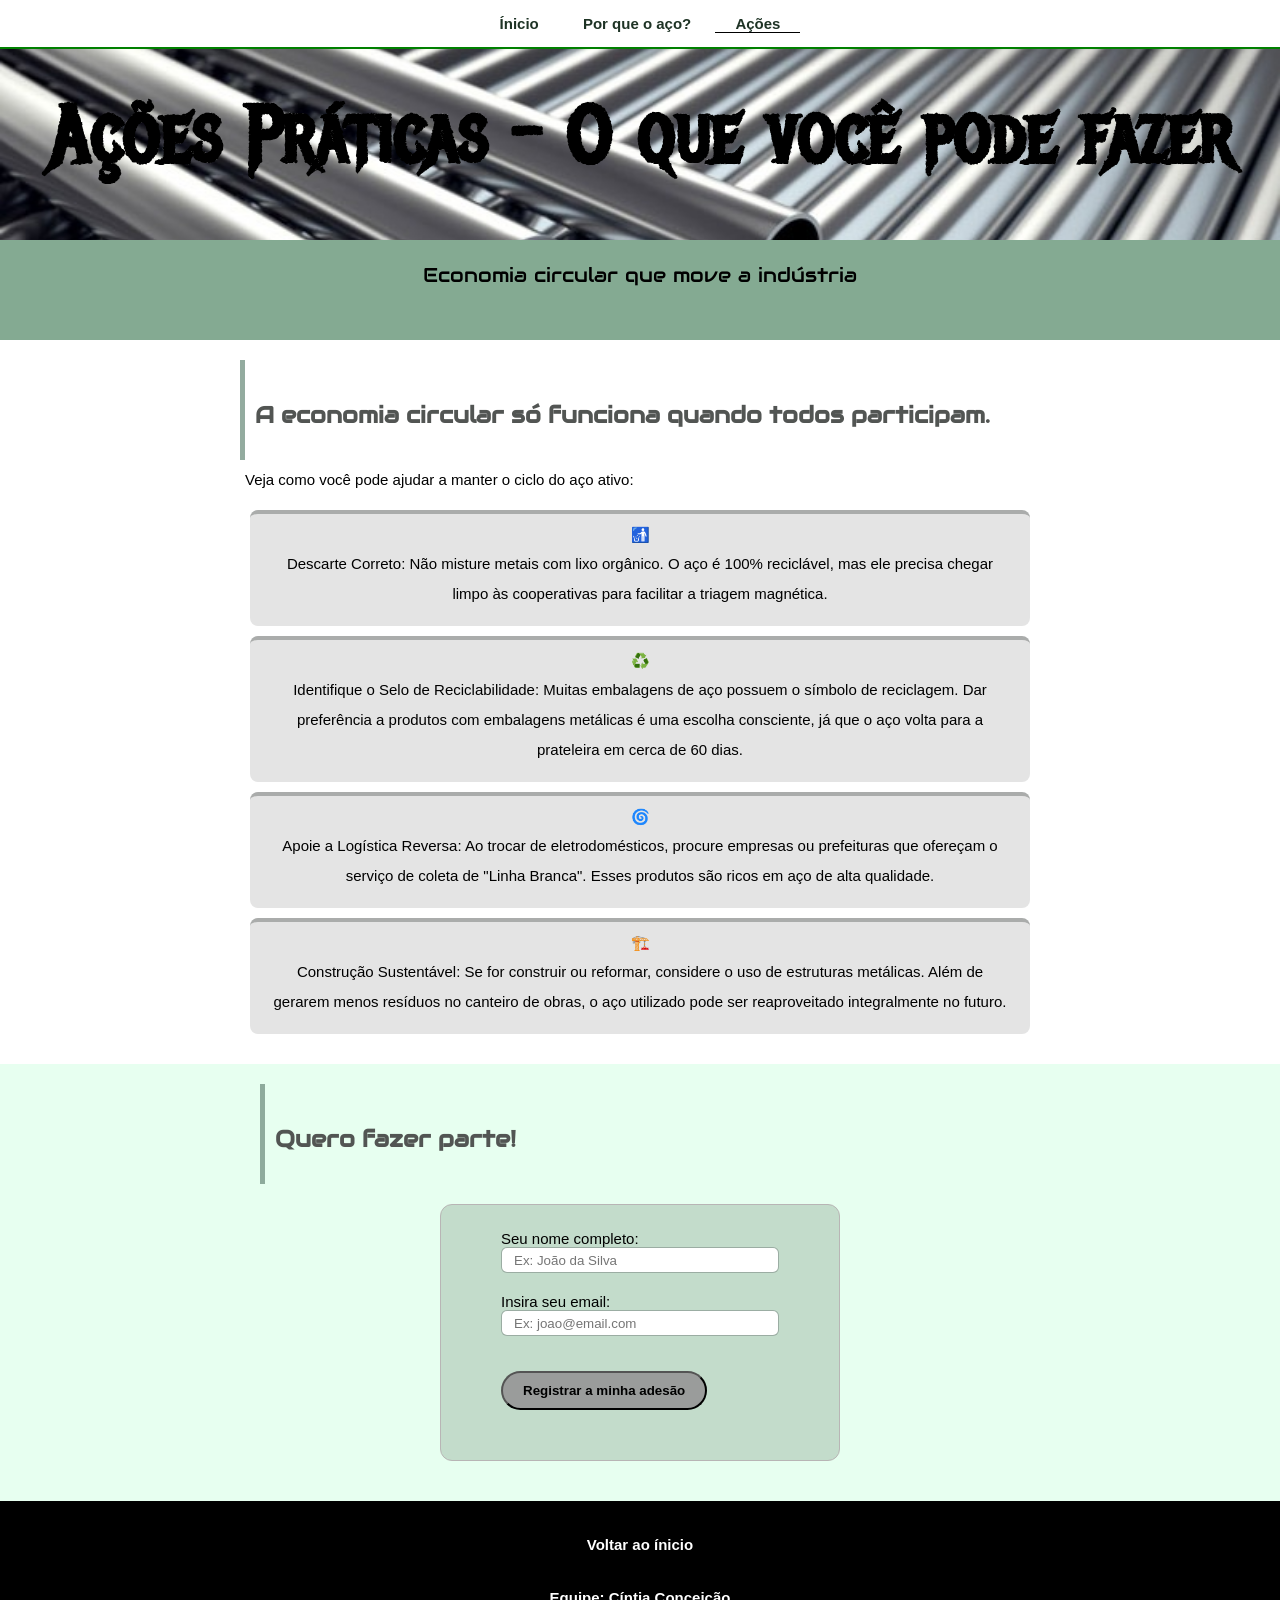
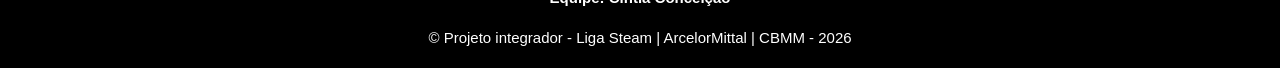
==== commit c86c3817: "docs: v1 - adiconando readme" ====
--- a/acoes.html
+++ b/acoes.html
@@ -53,7 +53,7 @@
     <footer class="rodape">
         <a href="#" class="botao">Voltar ao ínicio</a>
         <p><strong>Equipe: Cíntia Conceição</strong></p>
-        <p>&copy; Projeto integrador - Liga Steam / ArcelorMittal - 2026</p>
+        <p>&copy; Projeto integrador - Liga Steam | ArcelorMittal | CBMM - 2026</p>
     </footer>
 </body>
 </html>
